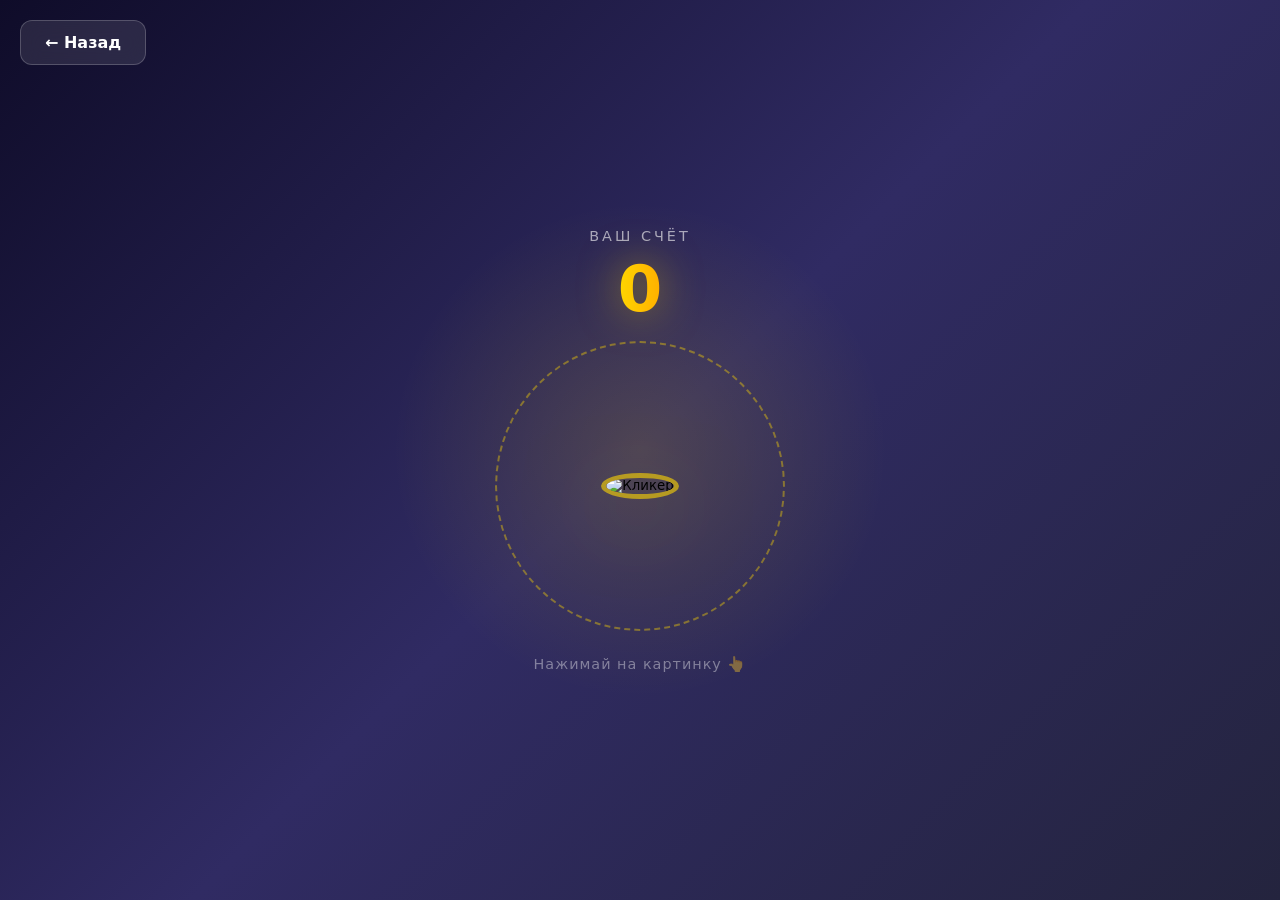
==== clicker.html @ 5a7d83aa "Add files via upload" ====
<!DOCTYPE html>
<html lang="ru">
<head>
    <meta charset="UTF-8">
    <meta name="viewport" content="width=device-width, initial-scale=1.0">
    <title>Кликер | Игра</title>
    <link rel="stylesheet" href="css/clicker.css">
</head>
<body>
    <a href="index.html" class="back-btn">← Назад</a>

    <div class="score-container">
        <div class="score-label">Ваш счёт</div>
        <div class="score" id="score">0</div>
    </div>

    <button class="click-btn" id="clickBtn">
        <!-- Замените ссылку на своё фото -->
        <img src="valera.jpg" alt="Кликер">
    </button>

    <p class="hint">Нажимай на картинку 👆</p>

    <script src="js/clicker.js"></script>
</body>
</html>
---- css/clicker.css ----
* {
    margin: 0;
    padding: 0;
    box-sizing: border-box;
    font-family: 'Segoe UI', system-ui, sans-serif;
    user-select: none;
}

body {
    min-height: 100vh;
    background: linear-gradient(135deg, #0f0c29, #302b63, #24243e);
    display: flex;
    flex-direction: column;
    justify-content: center;
    align-items: center;
    overflow: hidden;
    position: relative;
}

/* Фоновое свечение */
body::before {
    content: '';
    position: absolute;
    width: 500px;
    height: 500px;
    background: radial-gradient(circle, rgba(255, 215, 0, 0.15), transparent 70%);
    border-radius: 50%;
    animation: glow 4s ease-in-out infinite;
    pointer-events: none;
}

@keyframes glow {
    0%, 100% { transform: scale(1); opacity: 0.5; }
    50% { transform: scale(1.3); opacity: 1; }
}

.back-btn {
    position: absolute;
    top: 20px;
    left: 20px;
    padding: 12px 24px;
    background: rgba(255, 255, 255, 0.1);
    backdrop-filter: blur(10px);
    border: 1px solid rgba(255, 255, 255, 0.2);
    color: white;
    text-decoration: none;
    border-radius: 12px;
    font-weight: 600;
    transition: all 0.3s;
    z-index: 20;
}

.back-btn:hover {
    background: rgba(255, 255, 255, 0.2);
    transform: translateX(-5px);
}

.score-container {
    margin-bottom: 30px;
    text-align: center;
    z-index: 10;
}

.score-label {
    color: rgba(255, 255, 255, 0.6);
    font-size: 0.9rem;
    letter-spacing: 3px;
    text-transform: uppercase;
    margin-bottom: 8px;
}

.score {
    font-size: 4rem;
    font-weight: 800;
    background: linear-gradient(90deg, #ffd700, #ffaa00);
    -webkit-background-clip: text;
    background-clip: text;
    -webkit-text-fill-color: transparent;
    text-shadow: 0 0 40px rgba(255, 215, 0, 0.5);
    transition: transform 0.1s;
    display: inline-block;
}

.score.pop {
    animation: pop 0.2s ease-out;
}

@keyframes pop {
    0% { transform: scale(1); }
    50% { transform: scale(1.2); }
    100% { transform: scale(1); }
}

/* Кнопка-картинка */
.click-btn {
    background: none;
    border: none;
    cursor: pointer;
    position: relative;
    z-index: 10;
    width: 260px;
    height: 260px;
    border-radius: 50%;
    padding: 0;
    transition: transform 0.1s ease;
    outline: none;
    filter: drop-shadow(0 20px 40px rgba(255, 215, 0, 0.3));
}

.click-btn img {
    width: 100%;
    height: 100%;
    border-radius: 50%;
    object-fit: cover;
    border: 5px solid rgba(255, 215, 0, 0.6);
    transition: border-color 0.2s, transform 0.2s;
    pointer-events: none;
}

.click-btn:hover img {
    border-color: rgba(255, 215, 0, 1);
    transform: scale(1.02);
}

.click-btn:active {
    transform: scale(0.92);
}

/* Кольцо вокруг кнопки */
.click-btn::after {
    content: '';
    position: absolute;
    inset: -15px;
    border-radius: 50%;
    border: 2px dashed rgba(255, 215, 0, 0.4);
    animation: rotate 20s linear infinite;
    pointer-events: none;
}

@keyframes rotate {
    from { transform: rotate(0deg); }
    to { transform: rotate(360deg); }
}

/* Всплывающие +1 */
.plus-one {
    position: fixed;
    color: #ffd700;
    font-weight: 800;
    font-size: 2rem;
    pointer-events: none;
    animation: rise 0.8s ease-out forwards;
    z-index: 100;
    text-shadow: 0 0 20px rgba(255, 215, 0, 0.8);
    transform: translate(-50%, -50%);
}

@keyframes rise {
    0% {
        opacity: 1;
        transform: translate(-50%, -50%) scale(1);
    }
    100% {
        opacity: 0;
        transform: translate(-50%, -200%) scale(1.8);
    }
}

/* Частицы при клике */
.spark {
    position: fixed;
    width: 8px;
    height: 8px;
    background: #ffd700;
    border-radius: 50%;
    pointer-events: none;
    z-index: 50;
    box-shadow: 0 0 10px #ffd700;
}

.hint {
    margin-top: 40px;
    color: rgba(255, 255, 255, 0.4);
    font-size: 0.9rem;
    letter-spacing: 1px;
    z-index: 10;
}

@media (max-width: 600px) {
    .click-btn { width: 200px; height: 200px; }
    .score { font-size: 2.5rem; }
}
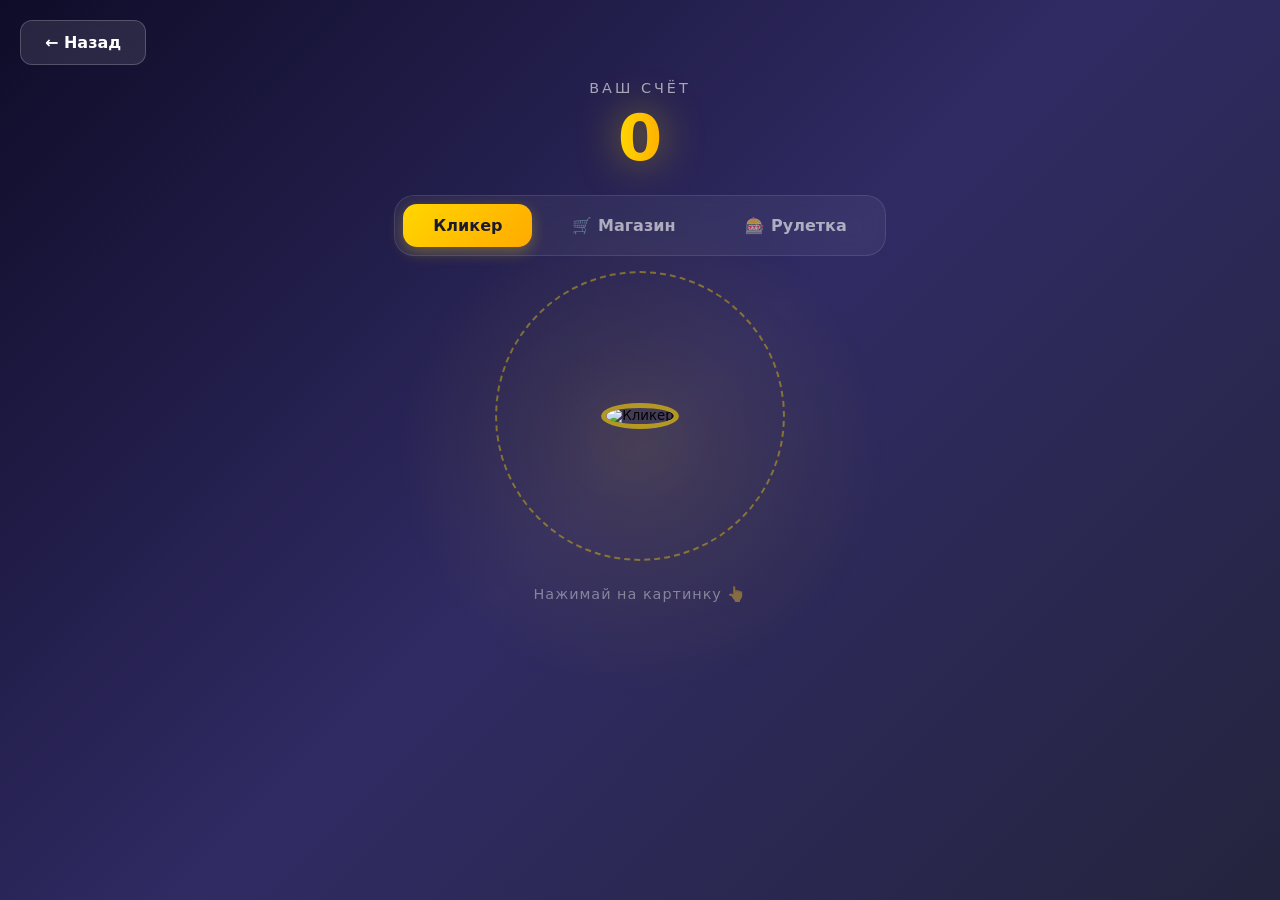
==== commit 0e095df7: "Update clicker.html" ====
--- a/clicker.html
+++ b/clicker.html
@@ -14,13 +14,66 @@
         <div class="score" id="score">0</div>
     </div>
 
-    <button class="click-btn" id="clickBtn">
-        <!-- Замените ссылку на своё фото -->
-        <img src="valera.jpg" alt="Кликер">
-    </button>
+    <!-- Навигационные вкладки -->
+    <div class="tabs">
+        <button class="tab-btn active" data-tab="clicker">Кликер</button>
+        <button class="tab-btn" data-tab="shop">🛒 Магазин</button>
+        <button class="tab-btn" data-tab="roulette">🎰 Рулетка</button>
+    </div>
 
-    <p class="hint">Нажимай на картинку 👆</p>
+    <!-- Контент: Кликер -->
+    <div class="tab-content active" id="tab-clicker">
+        <button class="click-btn" id="clickBtn">
+            <img src="valera2.jpg" alt="Кликер" id="mainImage">
+        </button>
+        <p class="hint">Нажимай на картинку 👆</p>
+    </div>
+
+    <!-- Контент: Магазин -->
+    <div class="tab-content" id="tab-shop">
+        <div class="shop-container">
+            <h2 class="section-title">Магазин аватарок</h2>
+            <p class="section-subtitle">Выбери, кем хочешь кликать</p>
+            <div class="shop-grid" id="shopGrid">
+                <!-- Товары будут добавлены через JS -->
+            </div>
+        </div>
+    </div>
+
+    <!-- Контент: Рулетка -->
+    <div class="tab-content" id="tab-roulette">
+        <div class="roulette-container">
+            <h2 class="section-title">Колесо Фортуны</h2>
+            <p class="section-subtitle">Удвой свои очки или потеряй всё</p>
+            
+            <div class="wheel-wrapper">
+                <div class="wheel-pointer">▼</div>
+                <div class="wheel" id="wheel">
+                    <div class="wheel-inner">
+                        <span class="wheel-text win">x2</span>
+                        <span class="wheel-text lose">0</span>
+                        <span class="wheel-text win">x2</span>
+                        <span class="wheel-text lose">0</span>
+                        <span class="wheel-text win">x2</span>
+                        <span class="wheel-text lose">0</span>
+                        <span class="wheel-text win">x2</span>
+                        <span class="wheel-text lose">0</span>
+                    </div>
+                </div>
+            </div>
+
+            <div class="bet-controls">
+                <label>Ваша ставка:</label>
+                <div class="bet-input-group">
+                    <input type="number" id="betAmount" placeholder="Введите сумму" min="1" value="10">
+                    <button class="all-in-btn" id="allInBtn">ВСЁ</button>
+                </div>
+                <button class="spin-btn" id="spinBtn">КРУТИТЬ (x2)</button>
+                <p class="roulette-msg" id="rouletteMsg"></p>
+            </div>
+        </div>
+    </div>
 
     <script src="js/clicker.js"></script>
 </body>
-</html>+</html>
--- a/css/clicker.css
+++ b/css/clicker.css
@@ -11,27 +11,32 @@
     background: linear-gradient(135deg, #0f0c29, #302b63, #24243e);
     display: flex;
     flex-direction: column;
-    justify-content: center;
+    justify-content: flex-start;
     align-items: center;
-    overflow: hidden;
+    padding-top: 80px; /* Отступ сверху для кнопки "Назад" */
+    overflow-x: hidden;
     position: relative;
 }
 
 /* Фоновое свечение */
 body::before {
     content: '';
-    position: absolute;
+    position: fixed;
     width: 500px;
     height: 500px;
-    background: radial-gradient(circle, rgba(255, 215, 0, 0.15), transparent 70%);
+    background: radial-gradient(circle, rgba(255, 215, 0, 0.1), transparent 70%);
     border-radius: 50%;
     animation: glow 4s ease-in-out infinite;
     pointer-events: none;
+    z-index: 0;
+    top: 50%;
+    left: 50%;
+    transform: translate(-50%, -50%);
 }
 
 @keyframes glow {
-    0%, 100% { transform: scale(1); opacity: 0.5; }
-    50% { transform: scale(1.3); opacity: 1; }
+    0%, 100% { transform: translate(-50%, -50%) scale(1); opacity: 0.5; }
+    50% { transform: translate(-50%, -50%) scale(1.3); opacity: 1; }
 }
 
 .back-btn {
@@ -56,7 +61,7 @@
 }
 
 .score-container {
-    margin-bottom: 30px;
+    margin-bottom: 20px;
     text-align: center;
     z-index: 10;
 }
@@ -66,7 +71,7 @@
     font-size: 0.9rem;
     letter-spacing: 3px;
     text-transform: uppercase;
-    margin-bottom: 8px;
+    margin-bottom: 5px;
 }
 
 .score {
@@ -91,13 +96,69 @@
     100% { transform: scale(1); }
 }
 
-/* Кнопка-картинка */
+/* Вкладки */
+.tabs {
+    display: flex;
+    gap: 10px;
+    margin-bottom: 30px;
+    background: rgba(255, 255, 255, 0.05);
+    padding: 8px;
+    border-radius: 20px;
+    border: 1px solid rgba(255, 255, 255, 0.1);
+    backdrop-filter: blur(10px);
+    z-index: 10;
+}
+
+.tab-btn {
+    padding: 12px 30px;
+    background: transparent;
+    border: none;
+    color: rgba(255, 255, 255, 0.6);
+    font-size: 1rem;
+    font-weight: 600;
+    border-radius: 14px;
+    cursor: pointer;
+    transition: all 0.3s;
+}
+
+.tab-btn:hover {
+    color: white;
+    background: rgba(255, 255, 255, 0.05);
+}
+
+.tab-btn.active {
+    background: linear-gradient(135deg, #ffd700, #ffaa00);
+    color: #1a1a2e;
+    box-shadow: 0 5px 15px rgba(255, 215, 0, 0.3);
+}
+
+/* Контент вкладок */
+.tab-content {
+    display: none;
+    width: 100%;
+    max-width: 900px;
+    justify-content: center;
+    align-items: center;
+    flex-direction: column;
+    z-index: 10;
+    animation: fadeIn 0.4s ease-out;
+}
+
+.tab-content.active {
+    display: flex;
+}
+
+@keyframes fadeIn {
+    from { opacity: 0; transform: translateY(10px); }
+    to { opacity: 1; transform: translateY(0); }
+}
+
+/* --- Стили Кликера --- */
 .click-btn {
     background: none;
     border: none;
     cursor: pointer;
     position: relative;
-    z-index: 10;
     width: 260px;
     height: 260px;
     border-radius: 50%;
@@ -126,7 +187,6 @@
     transform: scale(0.92);
 }
 
-/* Кольцо вокруг кнопки */
 .click-btn::after {
     content: '';
     position: absolute;
@@ -142,7 +202,303 @@
     to { transform: rotate(360deg); }
 }
 
-/* Всплывающие +1 */
+.hint {
+    margin-top: 40px;
+    color: rgba(255, 255, 255, 0.4);
+    font-size: 0.9rem;
+    letter-spacing: 1px;
+}
+
+/* Общие стили для разделов */
+.section-title {
+    font-size: 2rem;
+    color: white;
+    margin-bottom: 5px;
+    text-align: center;
+}
+
+.section-subtitle {
+    color: rgba(255, 255, 255, 0.5);
+    margin-bottom: 30px;
+    text-align: center;
+}
+
+/* --- Стили Магазина --- */
+.shop-container {
+    background: rgba(255, 255, 255, 0.05);
+    border: 1px solid rgba(255, 255, 255, 0.1);
+    border-radius: 30px;
+    padding: 30px;
+    backdrop-filter: blur(20px);
+    width: 100%;
+}
+
+.shop-grid {
+    display: grid;
+    grid-template-columns: repeat(auto-fill, minmax(150px, 1fr));
+    gap: 20px;
+    max-height: 50vh;
+    overflow-y: auto;
+    padding: 5px;
+}
+
+.shop-grid::-webkit-scrollbar { width: 8px; }
+.shop-grid::-webkit-scrollbar-track { background: rgba(0,0,0,0.2); border-radius: 10px; }
+.shop-grid::-webkit-scrollbar-thumb { background: #ffd700; border-radius: 10px; }
+
+.shop-item {
+    background: rgba(255, 255, 255, 0.05);
+    border: 2px solid rgba(255, 255, 255, 0.1);
+    border-radius: 20px;
+    padding: 15px;
+    text-align: center;
+    transition: all 0.3s;
+    cursor: pointer;
+}
+
+.shop-item:hover {
+    background: rgba(255, 255, 255, 0.1);
+    border-color: rgba(255, 215, 0, 0.5);
+    transform: translateY(-5px);
+}
+
+.shop-item img {
+    width: 100%;
+    aspect-ratio: 1;
+    object-fit: cover;
+    border-radius: 50%;
+    border: 3px solid transparent;
+    margin-bottom: 10px;
+}
+
+.shop-item.active img {
+    border-color: #ffd700;
+    box-shadow: 0 0 20px rgba(255, 215, 0, 0.5);
+}
+
+.shop-item p {
+    color: white;
+    font-weight: 600;
+    font-size: 0.9rem;
+    margin-bottom: 5px;
+}
+
+.shop-item .price {
+    color: #ffd700;
+    font-weight: 800;
+    font-size: 1.1rem;
+}
+
+.shop-item .status {
+    font-size: 0.8rem;
+    color: #4ade80;
+    font-weight: bold;
+    margin-top: 5px;
+}
+
+.shop-item.locked {
+    opacity: 0.6;
+    filter: grayscale(1);
+}
+
+/* --- Стили Рулетки --- */
+.roulette-container {
+    background: rgba(255, 255, 255, 0.05);
+    border: 1px solid rgba(255, 255, 255, 0.1);
+    border-radius: 30px;
+    padding: 30px;
+    backdrop-filter: blur(20px);
+    width: 100%;
+    max-width: 450px;
+    display: flex;
+    flex-direction: column;
+    align-items: center;
+}
+
+.wheel-wrapper {
+    position: relative;
+    width: 250px;
+    height: 250px;
+    margin-bottom: 30px;
+}
+
+.wheel-pointer {
+    position: absolute;
+    top: -25px;
+    left: 50%;
+    transform: translateX(-50%);
+    font-size: 2.5rem;
+    color: #ffd700;
+    z-index: 10;
+    text-shadow: 0 0 10px rgba(255, 215, 0, 0.8);
+    line-height: 1;
+}
+
+.wheel {
+    width: 100%;
+    height: 100%;
+    border-radius: 50%;
+    border: 8px solid #ffd700;
+    box-shadow: 0 0 30px rgba(255, 215, 0, 0.4), inset 0 0 20px rgba(0,0,0,0.5);
+    position: relative;
+    overflow: hidden;
+    background: conic-gradient(
+        #2ecc71 0deg 45deg, 
+        #e74c3c 45deg 90deg, 
+        #2ecc71 90deg 135deg, 
+        #e74c3c 135deg 180deg, 
+        #2ecc71 180deg 225deg, 
+        #e74c3c 225deg 270deg, 
+        #2ecc71 270deg 315deg, 
+        #e74c3c 315deg 360deg
+    );
+    transition: transform 4s cubic-bezier(0.17, 0.67, 0.12, 1);
+    transform: rotate(0deg);
+}
+
+.wheel-inner {
+    position: absolute;
+    inset: 0;
+    border-radius: 50%;
+}
+
+.wheel-text {
+    position: absolute;
+    font-weight: 900;
+    font-size: 1.2rem;
+    color: white;
+    text-shadow: 1px 1px 3px rgba(0,0,0,0.8);
+    top: 50%;
+    left: 50%;
+    transform-origin: 0 0;
+}
+
+.wheel-text:nth-child(1) { transform: rotate(22.5deg) translate(70px, -50%); }
+.wheel-text:nth-child(2) { transform: rotate(67.5deg) translate(70px, -50%); }
+.wheel-text:nth-child(3) { transform: rotate(112.5deg) translate(70px, -50%); }
+.wheel-text:nth-child(4) { transform: rotate(157.5deg) translate(70px, -50%); }
+.wheel-text:nth-child(5) { transform: rotate(202.5deg) translate(70px, -50%); }
+.wheel-text:nth-child(6) { transform: rotate(247.5deg) translate(70px, -50%); }
+.wheel-text:nth-child(7) { transform: rotate(292.5deg) translate(70px, -50%); }
+.wheel-text:nth-child(8) { transform: rotate(337.5deg) translate(70px, -50%); }
+
+.wheel::after {
+    content: '🎰';
+    position: absolute;
+    top: 50%;
+    left: 50%;
+    transform: translate(-50%, -50%);
+    width: 60px;
+    height: 60px;
+    background: #1a1a2e;
+    border: 3px solid #ffd700;
+    border-radius: 50%;
+    display: flex;
+    justify-content: center;
+    align-items: center;
+    font-size: 1.5rem;
+    z-index: 5;
+}
+
+.bet-controls {
+    width: 100%;
+    background: rgba(0, 0, 0, 0.2);
+    padding: 20px;
+    border-radius: 20px;
+    border: 1px solid rgba(255, 255, 255, 0.1);
+}
+
+.bet-controls label {
+    display: block;
+    color: rgba(255, 255, 255, 0.7);
+    margin-bottom: 10px;
+    font-size: 0.9rem;
+    text-align: center;
+}
+
+.bet-input-group {
+    display: flex;
+    gap: 10px;
+    margin-bottom: 15px;
+}
+
+#betAmount {
+    flex: 1;
+    padding: 12px 15px;
+    border-radius: 10px;
+    border: 2px solid rgba(255, 215, 0, 0.3);
+    background: rgba(0, 0, 0, 0.3);
+    color: white;
+    font-size: 1.2rem;
+    font-weight: bold;
+    outline: none;
+    transition: border-color 0.3s;
+}
+
+#betAmount:focus {
+    border-color: #ffd700;
+}
+
+#betAmount::-webkit-inner-spin-button,
+#betAmount::-webkit-outer-spin-button {
+    -webkit-appearance: none;
+    margin: 0;
+}
+
+.all-in-btn {
+    padding: 0 20px;
+    background: rgba(255, 255, 255, 0.1);
+    border: 2px solid rgba(255, 255, 255, 0.2);
+    color: #ffd700;
+    font-weight: bold;
+    border-radius: 10px;
+    cursor: pointer;
+    transition: all 0.3s;
+}
+
+.all-in-btn:hover {
+    background: rgba(255, 215, 0, 0.2);
+    border-color: #ffd700;
+}
+
+.spin-btn {
+    width: 100%;
+    padding: 15px;
+    font-size: 1.3rem;
+    font-weight: 800;
+    color: #1a1a2e;
+    background: linear-gradient(135deg, #ffd700, #ffaa00);
+    border: none;
+    border-radius: 15px;
+    cursor: pointer;
+    transition: all 0.3s;
+    box-shadow: 0 5px 20px rgba(255, 215, 0, 0.4);
+}
+
+.spin-btn:hover:not(:disabled) {
+    transform: translateY(-3px);
+    box-shadow: 0 10px 30px rgba(255, 215, 0, 0.6);
+}
+
+.spin-btn:disabled {
+    opacity: 0.5;
+    cursor: not-allowed;
+    transform: none;
+    box-shadow: none;
+}
+
+.roulette-msg {
+    margin-top: 15px;
+    font-weight: bold;
+    font-size: 1.1rem;
+    min-height: 25px;
+    text-align: center;
+}
+
+.roulette-msg.win { color: #4ade80; }
+.roulette-msg.lose { color: #f87171; }
+
+/* Частицы и +1 */
 .plus-one {
     position: fixed;
     color: #ffd700;
@@ -156,17 +512,10 @@
 }
 
 @keyframes rise {
-    0% {
-        opacity: 1;
-        transform: translate(-50%, -50%) scale(1);
-    }
-    100% {
-        opacity: 0;
-        transform: translate(-50%, -200%) scale(1.8);
-    }
-}
-
-/* Частицы при клике */
+    0% { opacity: 1; transform: translate(-50%, -50%) scale(1); }
+    100% { opacity: 0; transform: translate(-50%, -200%) scale(1.8); }
+}
+
 .spark {
     position: fixed;
     width: 8px;
@@ -178,15 +527,10 @@
     box-shadow: 0 0 10px #ffd700;
 }
 
-.hint {
-    margin-top: 40px;
-    color: rgba(255, 255, 255, 0.4);
-    font-size: 0.9rem;
-    letter-spacing: 1px;
-    z-index: 10;
-}
-
 @media (max-width: 600px) {
     .click-btn { width: 200px; height: 200px; }
     .score { font-size: 2.5rem; }
-}+    .tabs { width: 90%; flex-direction: column; }
+    .shop-container, .roulette-container { padding: 20px; }
+    .shop-grid { grid-template-columns: repeat(auto-fill, minmax(120px, 1fr)); }
+}
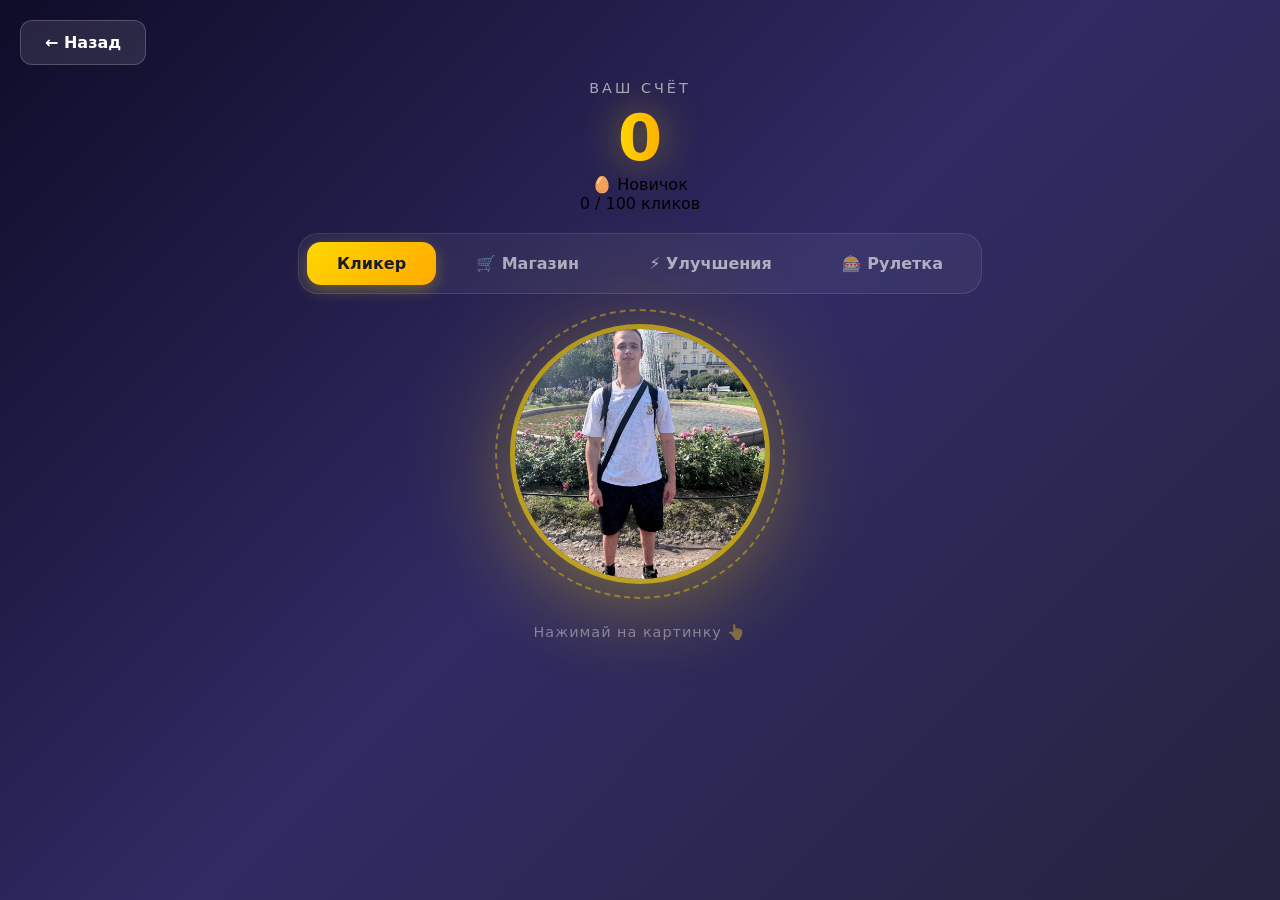
==== commit 36a08987: "сlicker.html" ====
--- a/clicker.html
+++ b/clicker.html
@@ -12,12 +12,20 @@
     <div class="score-container">
         <div class="score-label">Ваш счёт</div>
         <div class="score" id="score">0</div>
+        <div class="rank" id="rank">🥚 Новичок</div>
+        <div class="rank-progress">
+            <div class="rank-progress-bar">
+                <div class="rank-progress-fill" id="rankProgressFill"></div>
+            </div>
+            <div class="rank-progress-text" id="rankProgressText">0 / 100 кликов</div>
+        </div>
     </div>
 
     <!-- Навигационные вкладки -->
     <div class="tabs">
         <button class="tab-btn active" data-tab="clicker">Кликер</button>
         <button class="tab-btn" data-tab="shop">🛒 Магазин</button>
+        <button class="tab-btn" data-tab="upgrades">⚡ Улучшения</button>
         <button class="tab-btn" data-tab="roulette">🎰 Рулетка</button>
     </div>
 
@@ -34,9 +42,16 @@
         <div class="shop-container">
             <h2 class="section-title">Магазин аватарок</h2>
             <p class="section-subtitle">Выбери, кем хочешь кликать</p>
-            <div class="shop-grid" id="shopGrid">
-                <!-- Товары будут добавлены через JS -->
-            </div>
+            <div class="shop-grid" id="shopGrid"></div>
+        </div>
+    </div>
+
+    <!-- Контент: Улучшения -->
+    <div class="tab-content" id="tab-upgrades">
+        <div class="shop-container">
+            <h2 class="section-title">Улучшения</h2>
+            <p class="section-subtitle">Прокачай свой кликер</p>
+            <div class="shop-grid" id="upgradesGrid"></div>
         </div>
     </div>
 
